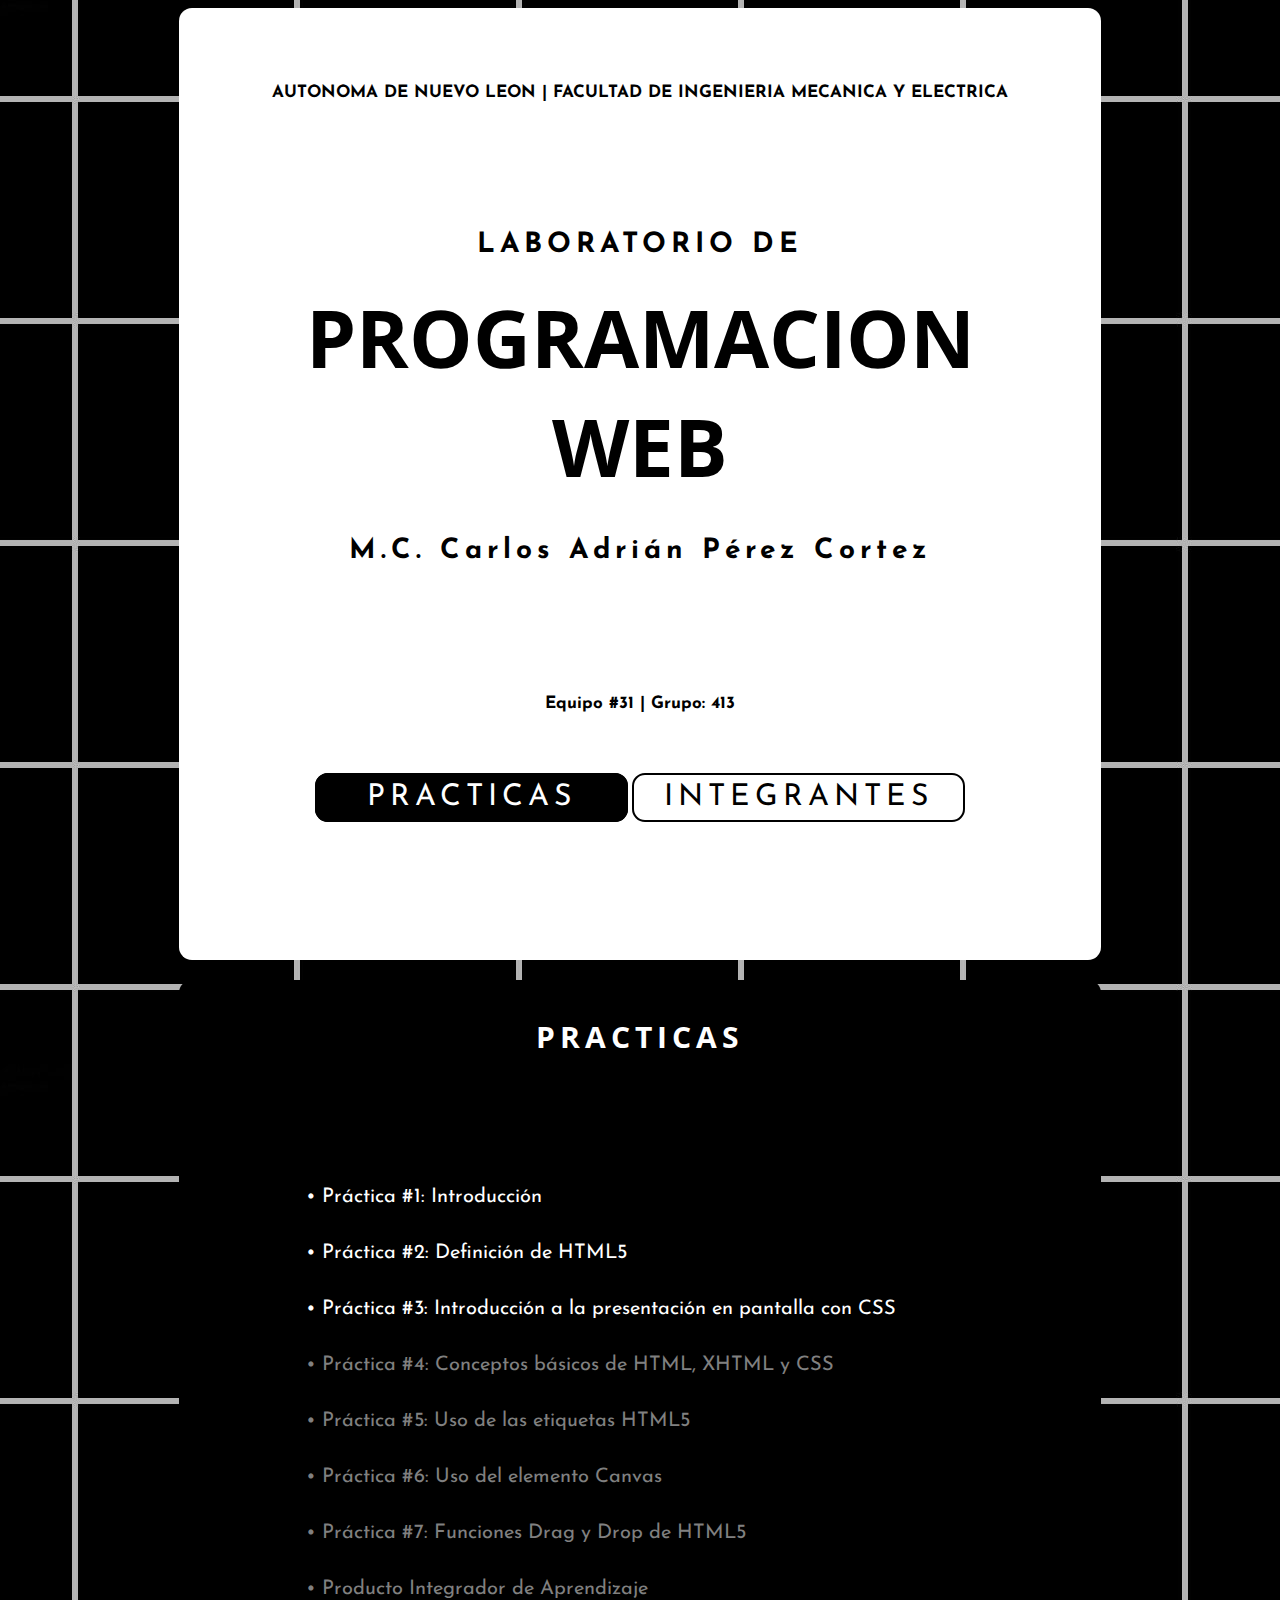
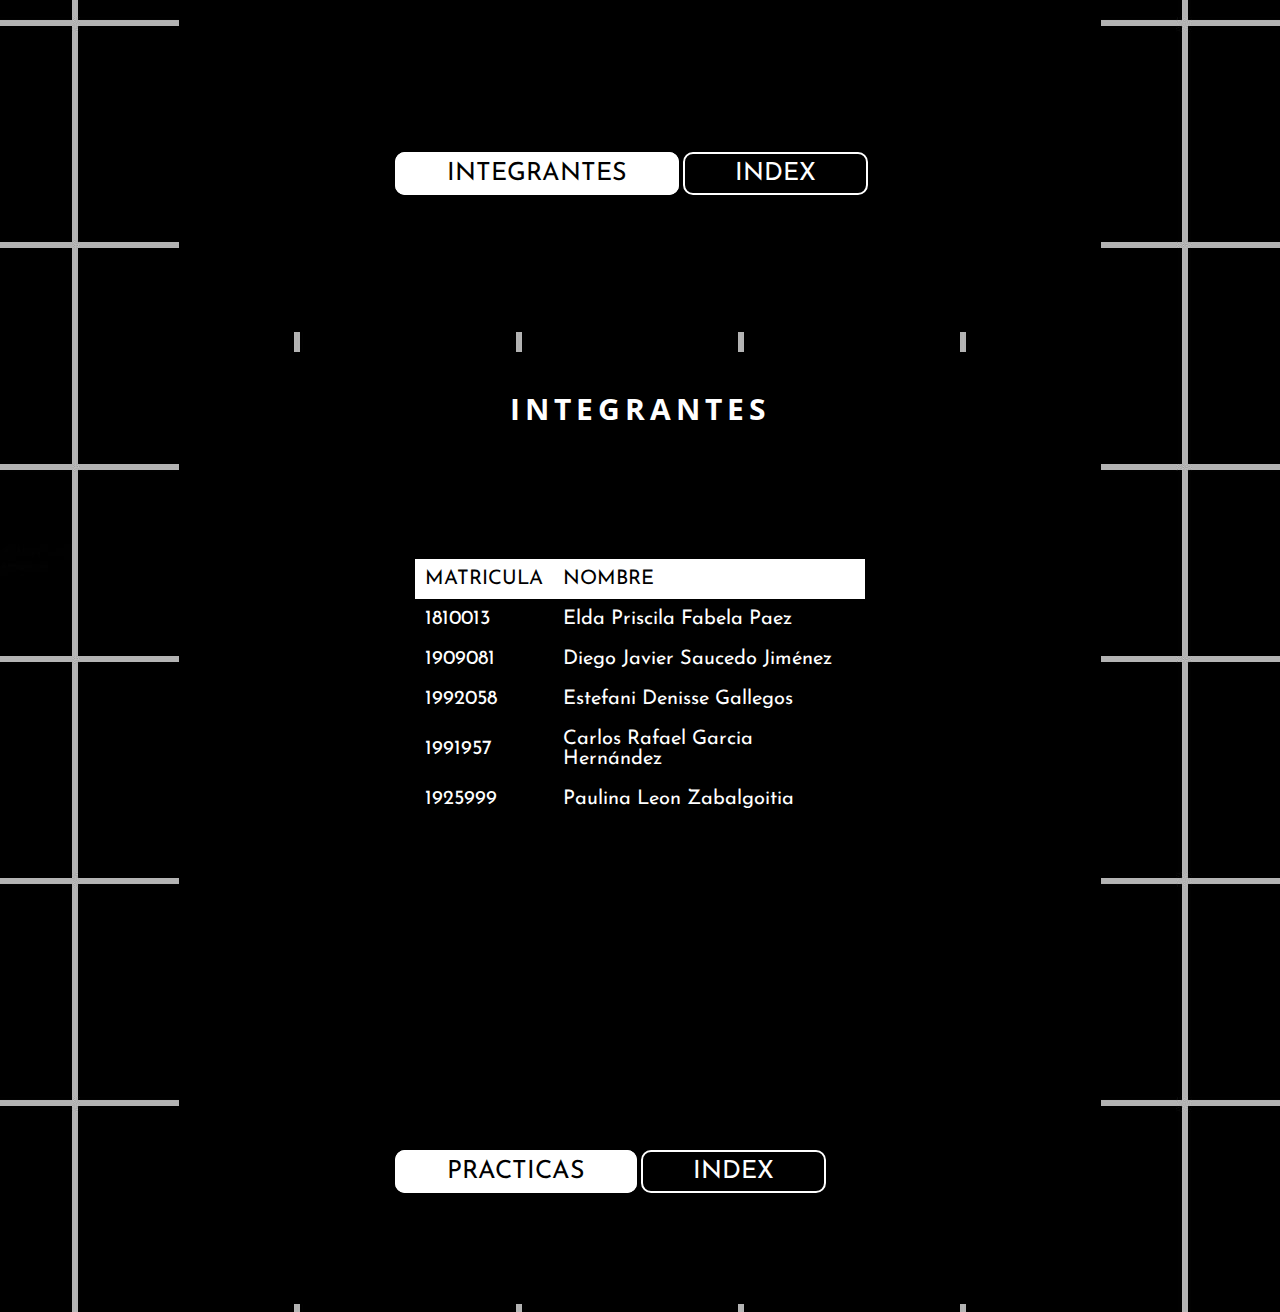
==== index.html @ 084d3ce1 "5oct2" ====
<!DOCTYPE html>
<html lang="en">
<head>
	<meta charset="UTF-8">
	<link rel="stylesheet" href="Diseño.css">
	<link href="https://fonts.googleapis.com/css2?family=Josefin+Sans:wght@300&display=swap" rel="stylesheet"> 
	<!-- font-family: 'Josefin Sans', sans-serif;-->
	<link href="https://fonts.googleapis.com/css2?family=Open+Sans:wght@800&display=swap" rel="stylesheet"> 
	<!-- font-family: 'Open Sans', sans-serif;-->
	<title> INDEX LAB PROWEB </title>
</head> 
<body>
	<div id="portada">
		<h1 id="j18" style="margin-top: 60px;"><a name="port">AUTONOMA DE NUEVO LEON | FACULTAD DE INGENIERIA MECANICA Y ELECTRICA</a></h1>
		<h2 id="j28" style="margin-top: 130px;">LABORATORIO DE</h2>
		<h3 id="opens">PROGRAMACION</br>WEB</h3>
		<h4 id="j28">M.C. Carlos Adrián Pérez Cortez</h4>
		<h5 id="j18" style="margin-top: 130px; margin-bottom: 70px;">Equipo #31 | Grupo: 413</h5>

		<a href="#pra" id="prac">PRACTICAS</a>
		<a href="#inte" id="int">INTEGRANTES</a>
	</div>

	<div id="practicas">
		<h1 id="titulo"><a name="pra">PRACTICAS</a></h1>
		<a href="p1.html" id="enlacesl">• Práctica #1: Introducción</a></br></br></br>
		<a href="p2.html" id="enlacesl">• Práctica #2: Definición de HTML5</a></br></br></br>
		<a href="p3.html" id="enlacesl">• Práctica #3: Introducción a la presentación en pantalla con CSS</a></br></br></br>
		<a href="#" id="enlacesnl">• Práctica #4: Conceptos básicos de HTML, XHTML y CSS</a></br></br></br>
		<a href="#" id="enlacesnl">• Práctica #5: Uso de las etiquetas HTML5</a></br></br></br>
		<a href="#" id="enlacesnl">• Práctica #6: Uso del elemento Canvas</a></br></br></br>
		<a href="#" id="enlacesnl">• Práctica #7: Funciones Drag y Drop de HTML5</a></br></br></br>
		<a href="#" id="enlacesnl">• Producto Integrador de Aprendizaje</a></br></br></br></br></br></br></br></br></br></br>

		<a href="#inte" id="bint">INTEGRANTES</a>
		<a href="#port" id="bindex">INDEX</a>
	</div>

	<div id="integrantes">
		<h1 id="titulo"><a name="inte">INTEGRANTES</h1>

		<div id="tcont">
			<table>
				<thead>
					<tr>
						<td>MATRICULA</td>
						<td>NOMBRE</td>
					</tr>
				</thead>
				<tr>
					<td>1810013</td>
					<td>Elda Priscila Fabela Paez</td>
				</tr>
				<tr>
					<td>1909081</td>
					<td>Diego Javier Saucedo Jiménez</td>
				</tr>
				<tr>
					<td>1992058</td>
					<td>Estefani Denisse Gallegos</td>
				</tr>
				<tr>
					<td>1991957</td>
					<td>Carlos Rafael Garcia Hernández</td>
				</tr>
				<tr>
					<td>1925999</td>
					<td>Paulina Leon Zabalgoitia</td>
				</tr>
			</table>
		</div>

		<a href="#pra" id="bint">PRACTICAS</a>
		<a href="#port" id="bindex">INDEX</a>
	</div>

</body>
</html>
---- Diseño.css ----
body{
    background-image: url(Imagenes/687265.jpg); 
}

/*PRIMER DIV: PORTADA//////////////////////////////////////////////////////////////////*/
#portada{
    text-align: center;
    margin: auto;
    padding: 1.00em;
    width: 890px;
    height: 920px;
    background-color: white;
    color: black;
    border-radius: 13px;
}

#j18{
    text-align: center;
    font-family: 'Josefin Sans', sans-serif;
    font-size: 17px;
}

#opens{
    text-align: center;
    font-family: 'Open Sans', sans-serif;
    font-size: 80px;
    margin-top: 1px;
    margin-bottom: 1px;
}

#j28{
    text-align: center;
    font-family: 'Josefin Sans', sans-serif;
    font-size: 28px;
    letter-spacing: 5px;
}

#prac{
    text-decoration: none;
    background-color: black;
    color: white;
    border: 2px solid;
    border-color: black;
    font-family: 'Josefin Sans', sans-serif;
    font-size: 30px;
    letter-spacing: 5px;
    border-radius: 13px;
    padding: 7px 50px;
    transition: color 0.2s, background 0.2s;
}

#prac:hover{
    color: black;
    background-color: transparent;
}

#int{
    text-decoration: none;
    background-color: transparent;
    color: black;
    border: 2px solid;
    border-color: black;
    font-family: 'Josefin Sans', sans-serif;
    font-size: 30px;
    letter-spacing: 5px;
    border-radius: 13px;
    padding: 7px 30px;
    transition: color 0.2s, background 0.2s;
}

#int:hover{
    color: white;
    background-color: black;
}

/*SEGUNDO DIV: PRACTICAS/////////////////////////////////////////////////////////////////*/
#practicas{
    margin: auto;
    padding: 1.00em;
    width: 890px;
    height: 920px;
    background-color: black;
    color: white;
    border-radius: 13px;
    margin-top: 20px;
}

#titulo{
    text-align: center;
    font-family: 'Open Sans', sans-serif;
    font-size: 30px;
    letter-spacing: 5px;
    margin-bottom: 130px;
}

/*enlaces listos*/
#enlacesl{
    text-decoration: none;
    color: white;  
    font-family: 'Josefin Sans', sans-serif;
    font-size: 20px; 
    margin-left: 100px;
    border: 1px solid;
    border-color: black;
    padding-top: 7px;
    padding-bottom: 7px;
    padding-left: 10px;
    padding-right: 10px;
    
}

/*efecto de enlaces listos*/
#enlacesl:hover{
    border-color: white;
}

/*enlaces no listos*/
#enlacesnl{
    text-decoration: none;
    color: gray;  
    font-family: 'Josefin Sans', sans-serif;
    font-size: 20px; 
    margin-left: 100px;
    border: 1px solid;
    border-color: black;
    padding-top: 7px;
    padding-bottom: 7px;
    padding-left: 10px;
    padding-right: 10px;
}

#bint{
    text-decoration: none;
    background-color: white;
    color: black;
    border: 2px solid;
    border-color: white;
    font-family: 'Josefin Sans', sans-serif;
    font-size: 25px;
    border-radius: 10px;
    padding: 7px 50px;
    transition: color 0.2s, background 0.2s;
    margin-left: 200px;
}

#bint:hover{
    background-color: black;
    color: white;
}

#bindex{
    text-decoration: none;
    background-color: black;
    color: white;
    border: 2px solid;
    border-color: white;
    font-family: 'Josefin Sans', sans-serif;
    font-size: 25px;
    border-radius: 10px;
    padding: 7px 50px;
    transition: color 0.2s, background 0.2s;
}

#bindex:hover{
    background-color: white;
    color: black;
}

/*SEGUNDO DIV: INTEGRANTES/////////////////////////////////////////////////////////////////*/

#integrantes{
    margin: auto;
    padding: 1.00em;
    width: 890px;
    height: 920px;
    background-color: black;
    color: white;
    border-radius: 13px;
    margin-top: 20px;
}

#tcont{
    margin: auto;
    background-color: black;
    width: 450px;
    height: 300px;
    margin-bottom: 300px;
}

table{
    width: 100%;
    color: white;
    border-collapse: collapse;
    font-family: 'Josefin Sans', sans-serif;
    font-size: 20px;
}

th, td{
    padding: 10px;
    
}

thead{
    background-color: white;
    color: black;
}
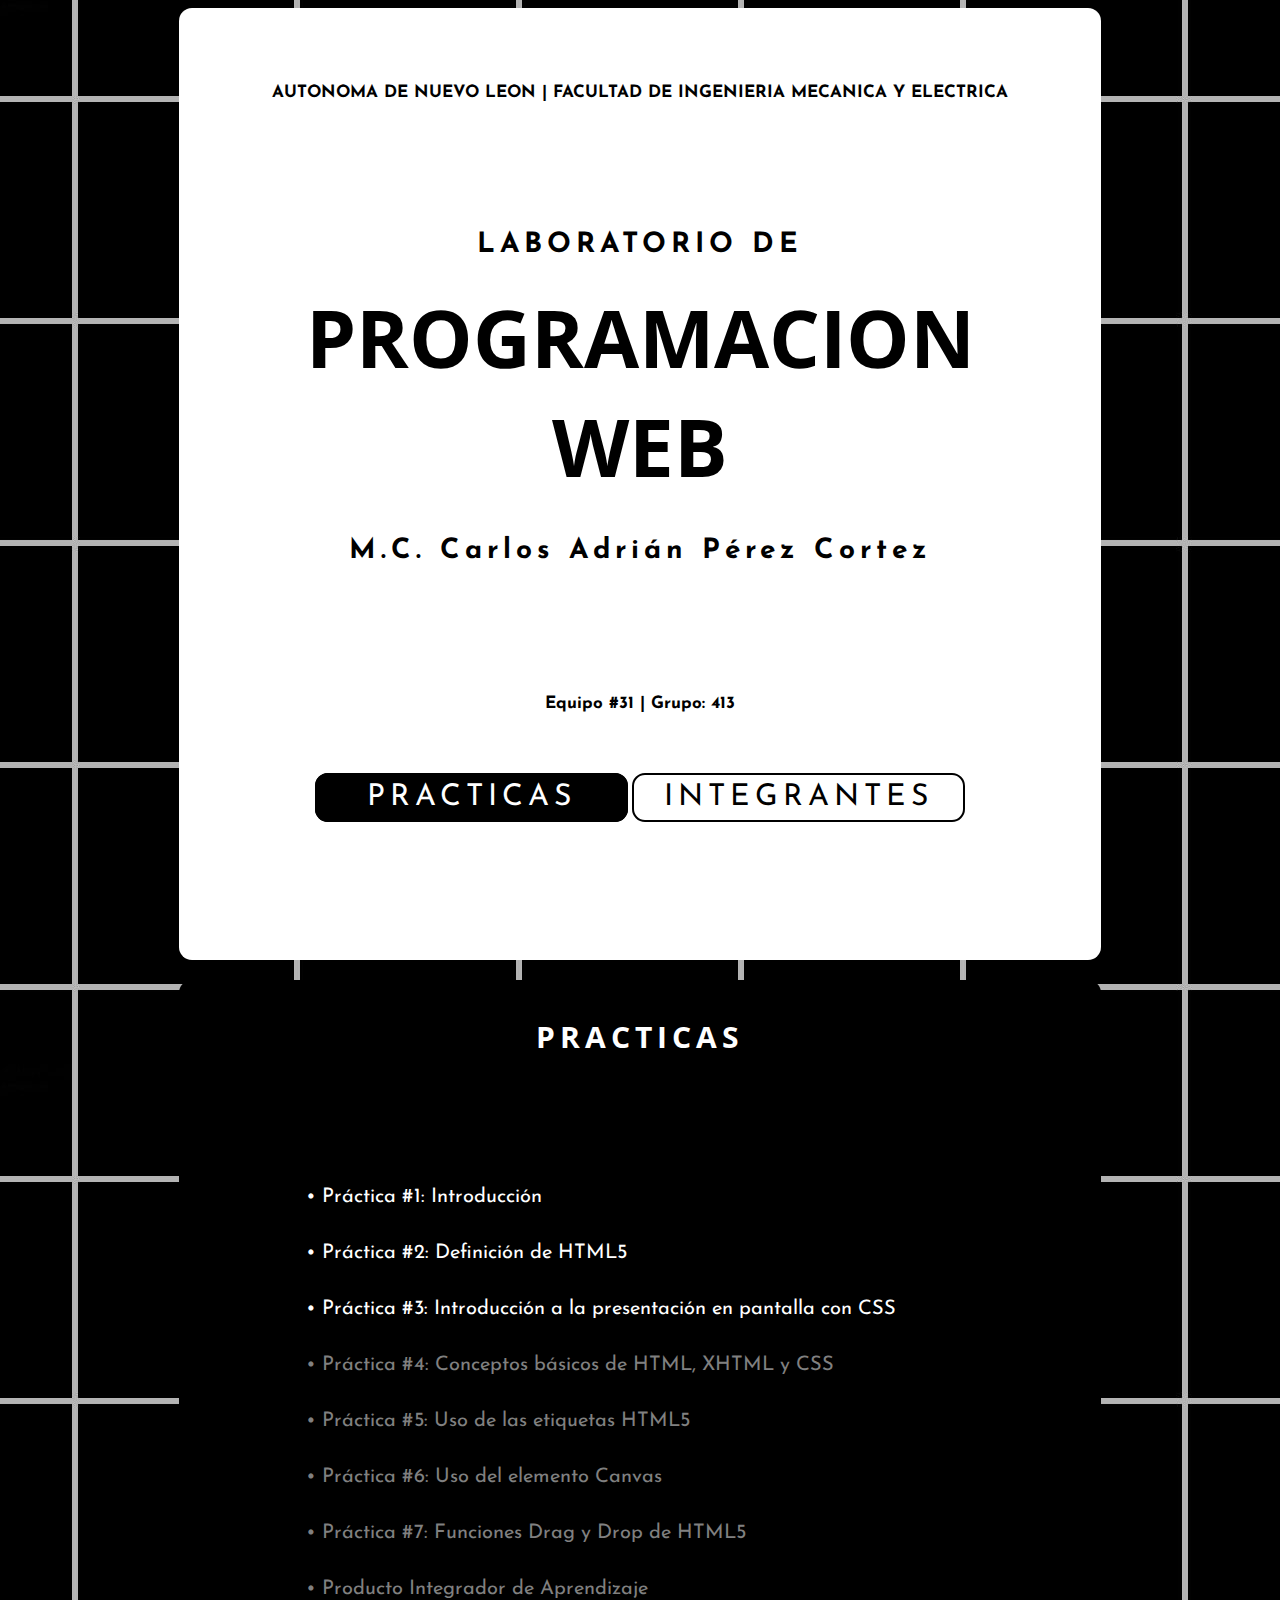
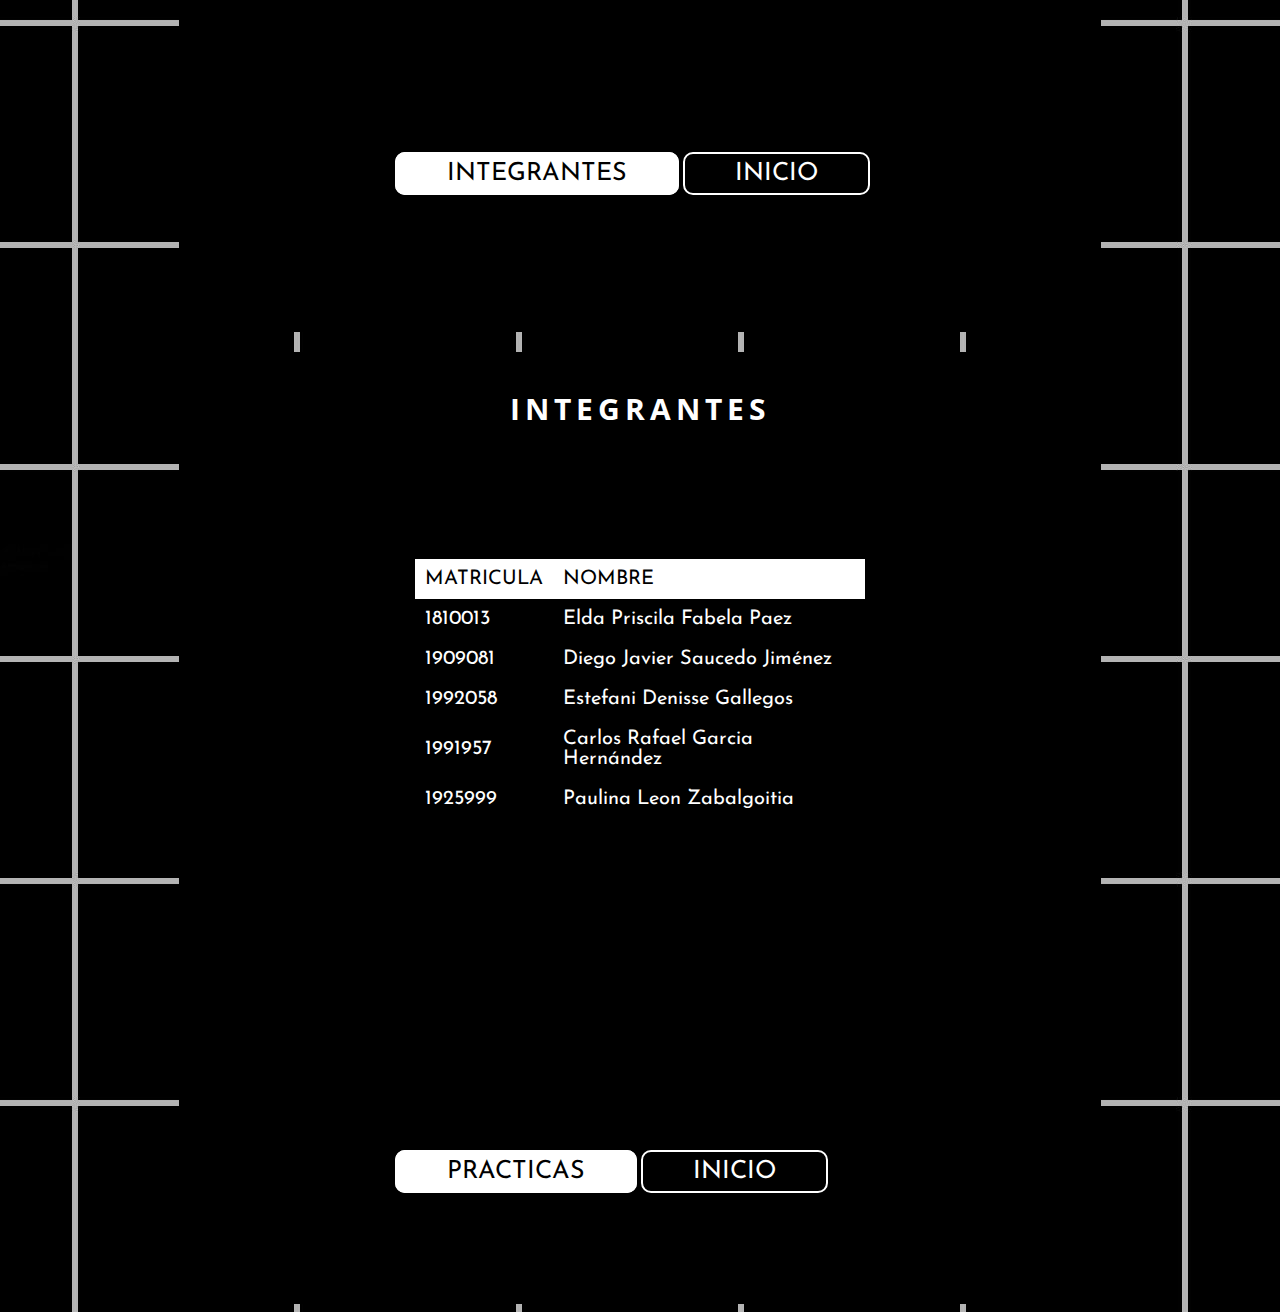
==== commit 2dc5796e: "Update index.html" ====
--- a/index.html
+++ b/index.html
@@ -33,7 +33,7 @@
 		<a href="#" id="enlacesnl">• Producto Integrador de Aprendizaje</a></br></br></br></br></br></br></br></br></br></br>
 
 		<a href="#inte" id="bint">INTEGRANTES</a>
-		<a href="#port" id="bindex">INDEX</a>
+		<a href="#port" id="bindex">INICIO</a>
 	</div>
 
 	<div id="integrantes">
@@ -71,7 +71,7 @@
 		</div>
 
 		<a href="#pra" id="bint">PRACTICAS</a>
-		<a href="#port" id="bindex">INDEX</a>
+		<a href="#port" id="bindex">INICIO</a>
 	</div>
 
 </body>
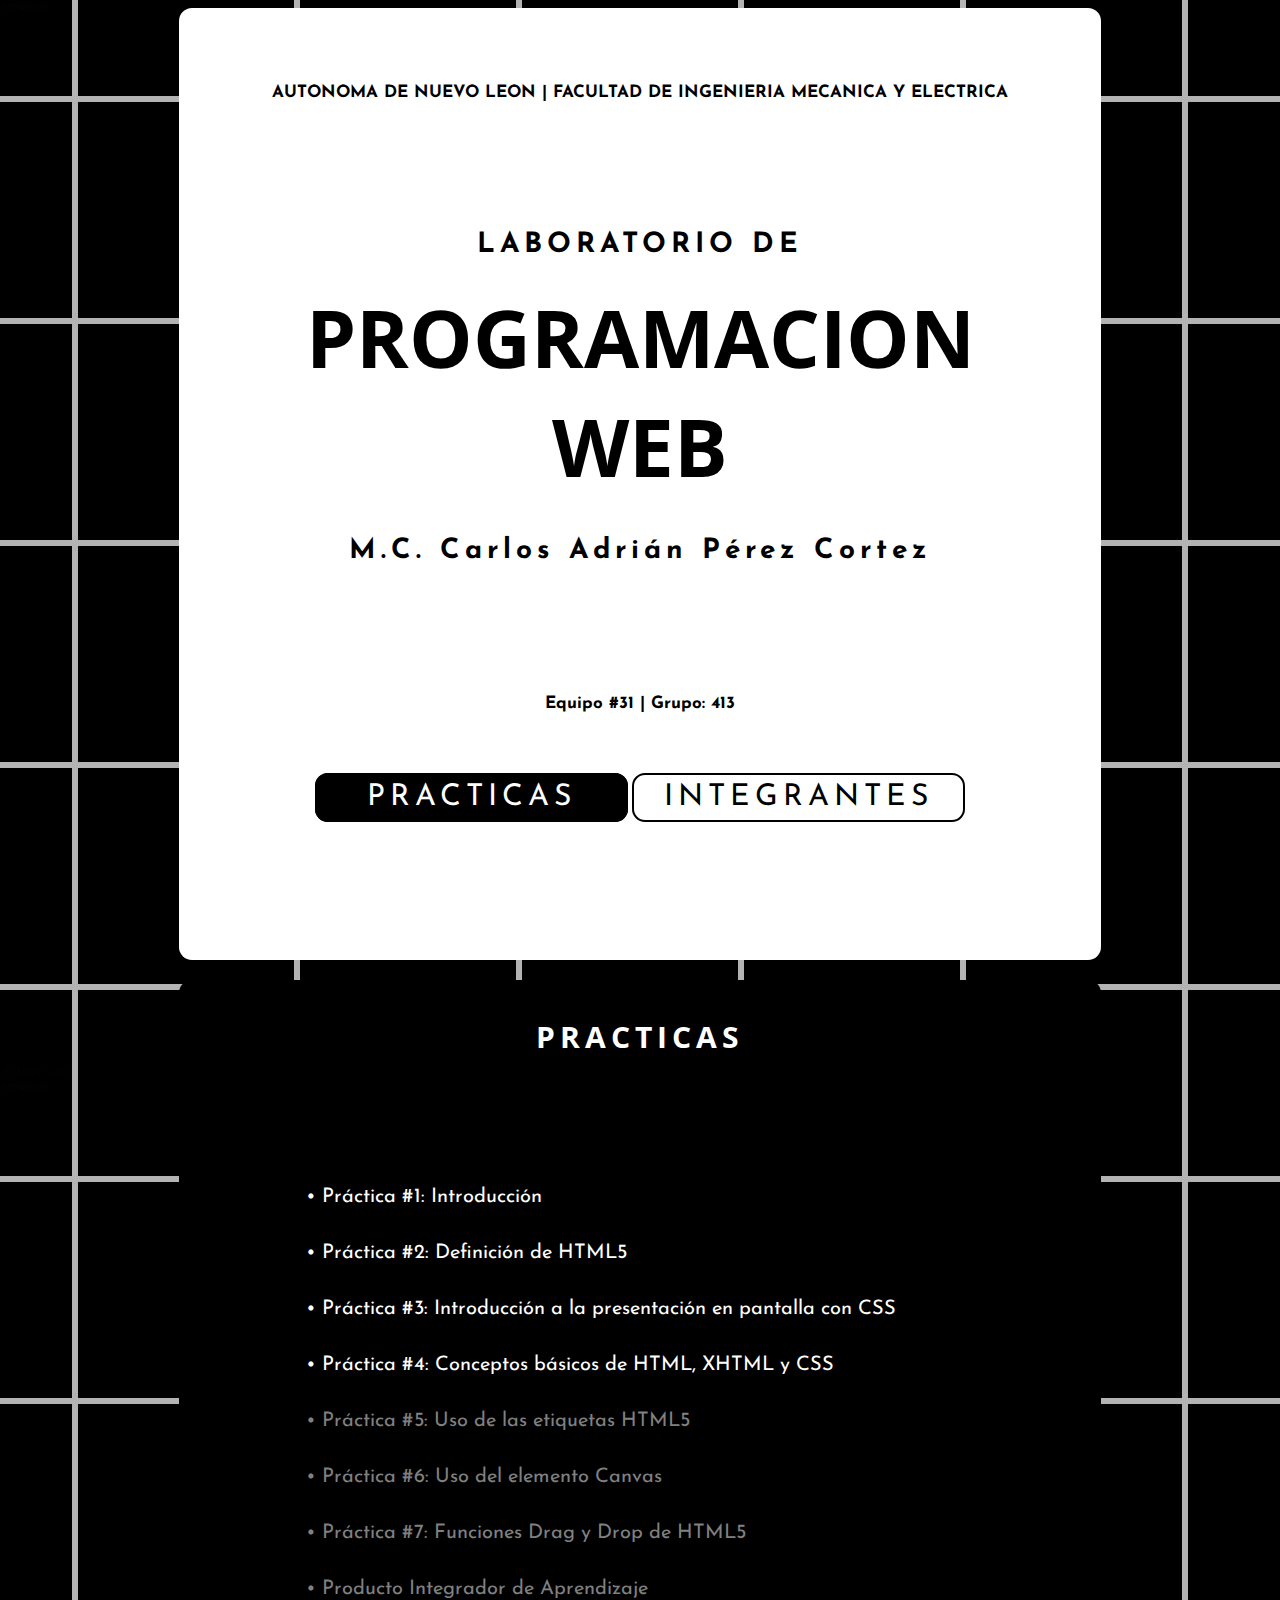
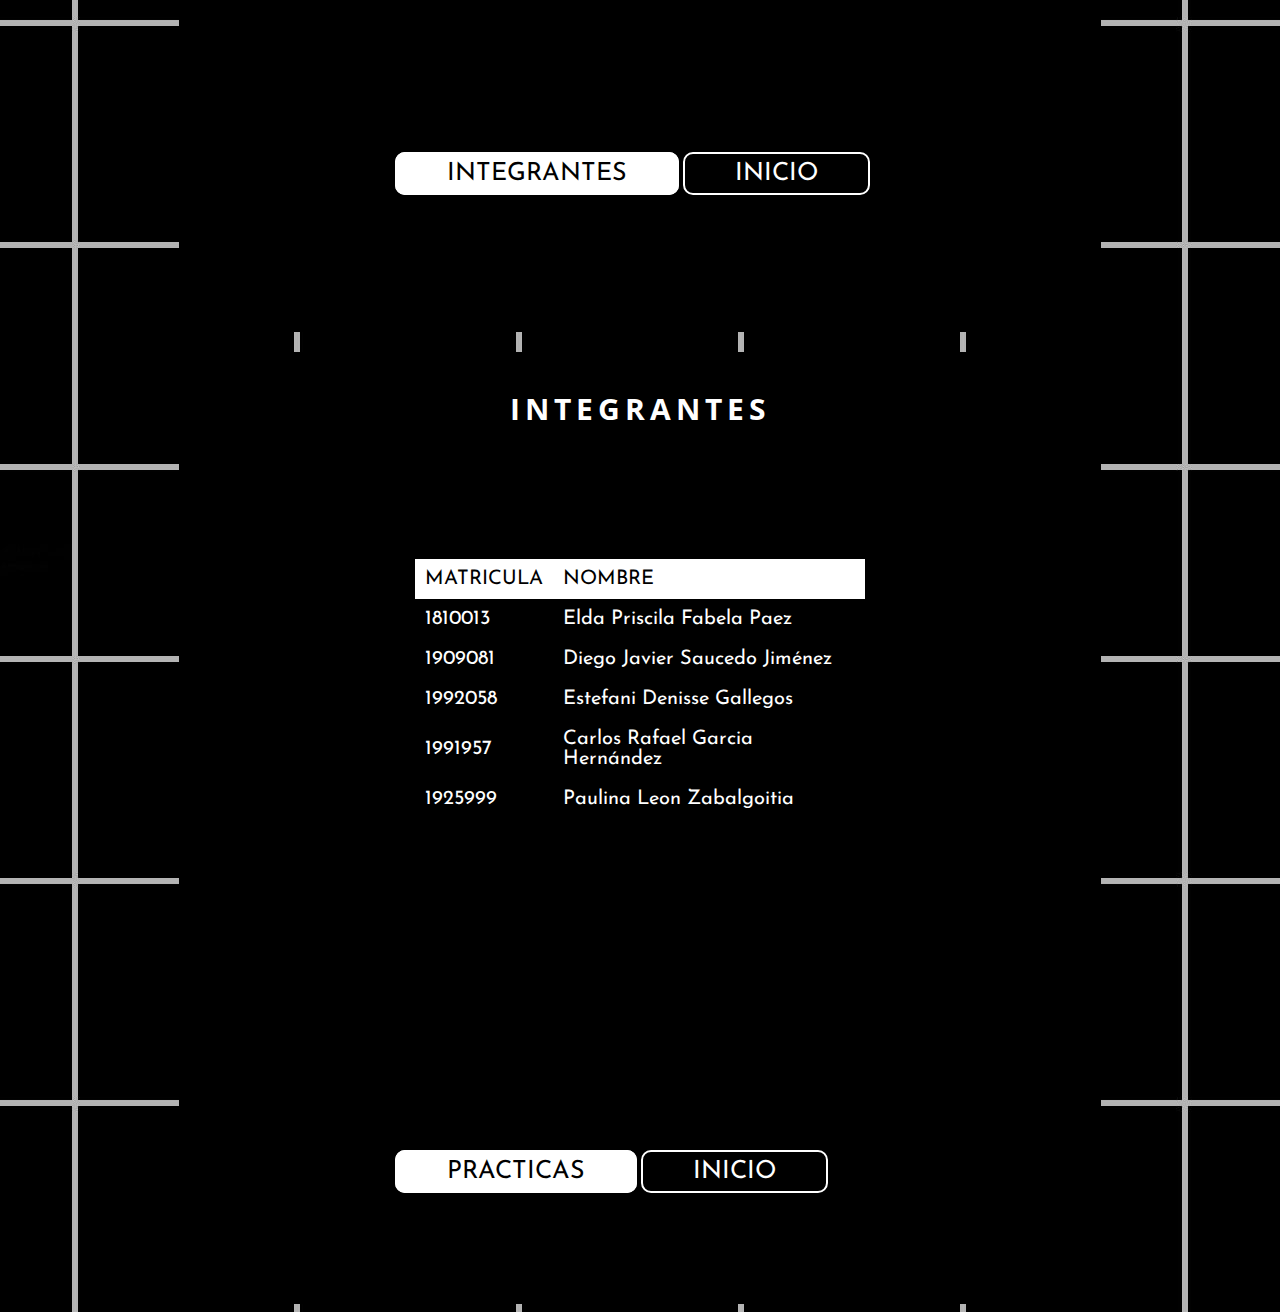
==== commit ce6d27eb: "p4" ====
--- a/index.html
+++ b/index.html
@@ -26,7 +26,7 @@
 		<a href="p1.html" id="enlacesl">• Práctica #1: Introducción</a></br></br></br>
 		<a href="p2.html" id="enlacesl">• Práctica #2: Definición de HTML5</a></br></br></br>
 		<a href="p3.html" id="enlacesl">• Práctica #3: Introducción a la presentación en pantalla con CSS</a></br></br></br>
-		<a href="#" id="enlacesnl">• Práctica #4: Conceptos básicos de HTML, XHTML y CSS</a></br></br></br>
+		<a href="p4.html" id="enlacesl">• Práctica #4: Conceptos básicos de HTML, XHTML y CSS</a></br></br></br>
 		<a href="#" id="enlacesnl">• Práctica #5: Uso de las etiquetas HTML5</a></br></br></br>
 		<a href="#" id="enlacesnl">• Práctica #6: Uso del elemento Canvas</a></br></br></br>
 		<a href="#" id="enlacesnl">• Práctica #7: Funciones Drag y Drop de HTML5</a></br></br></br>
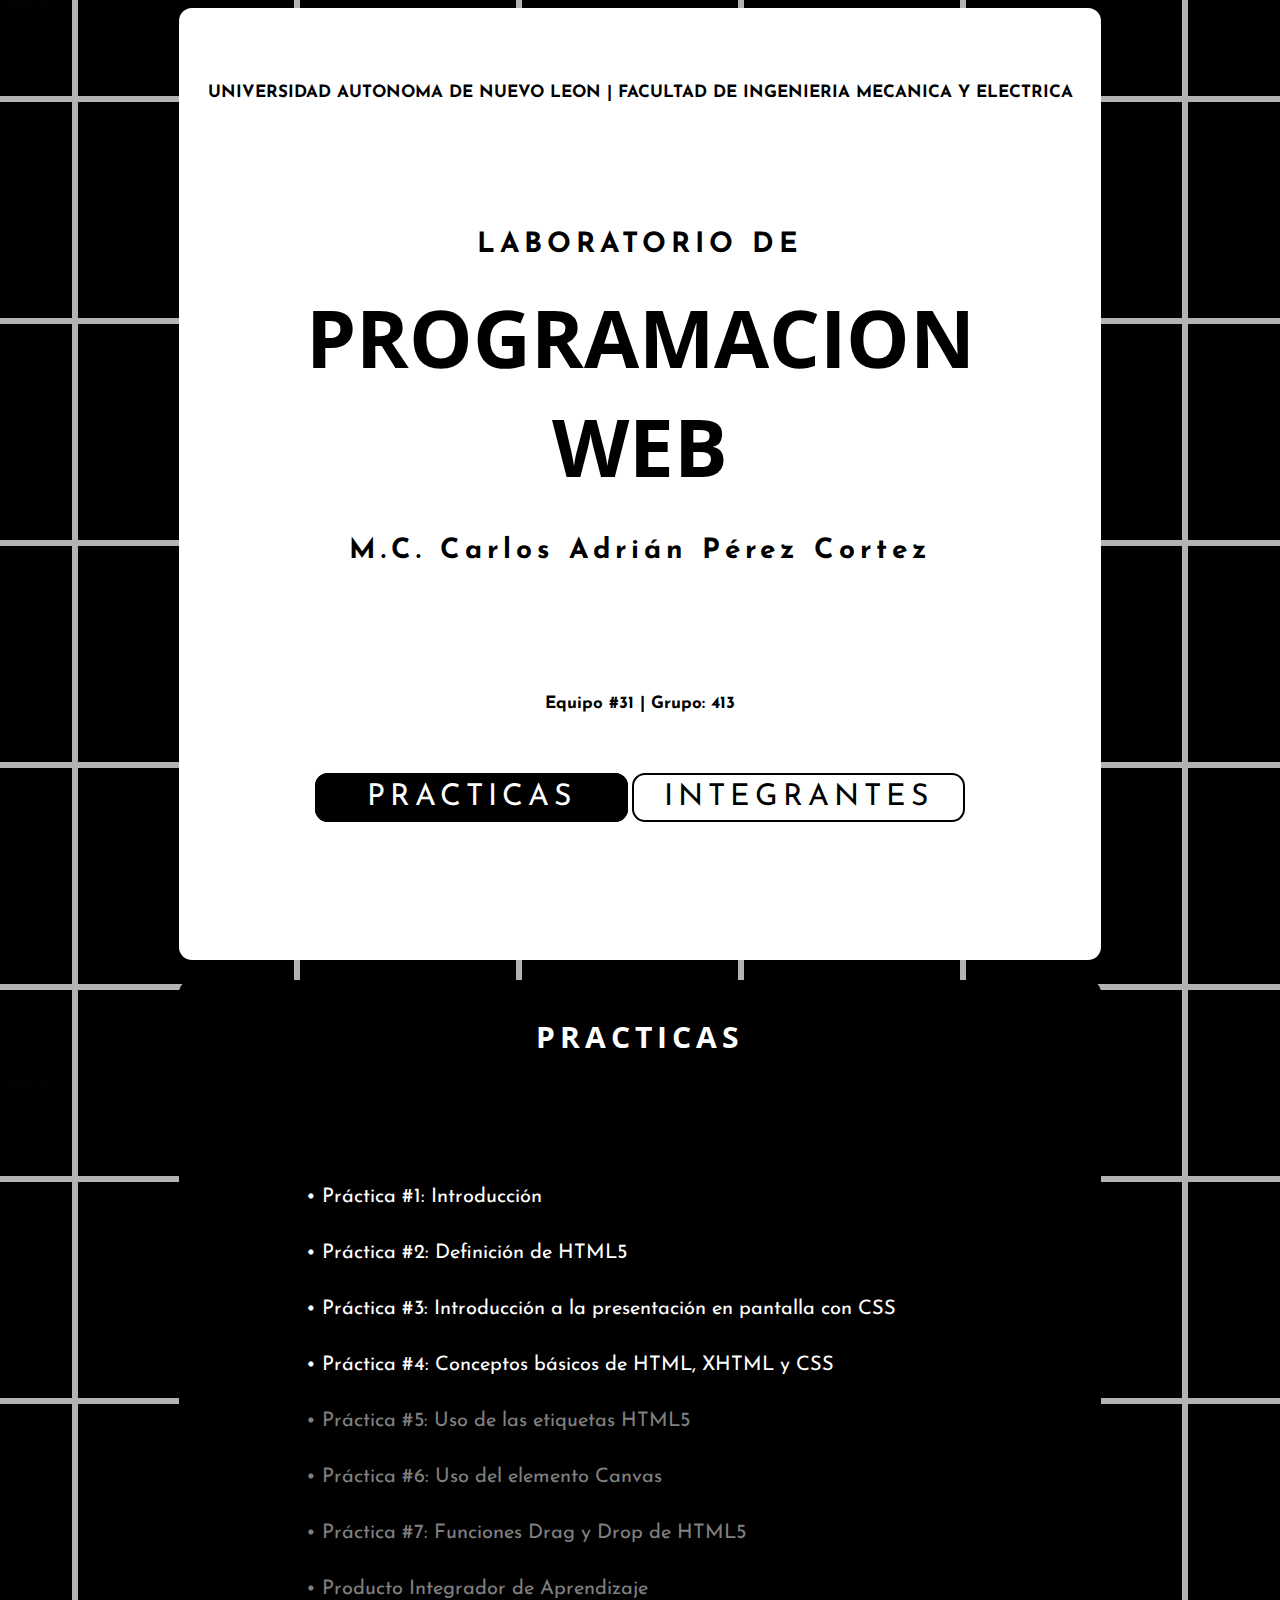
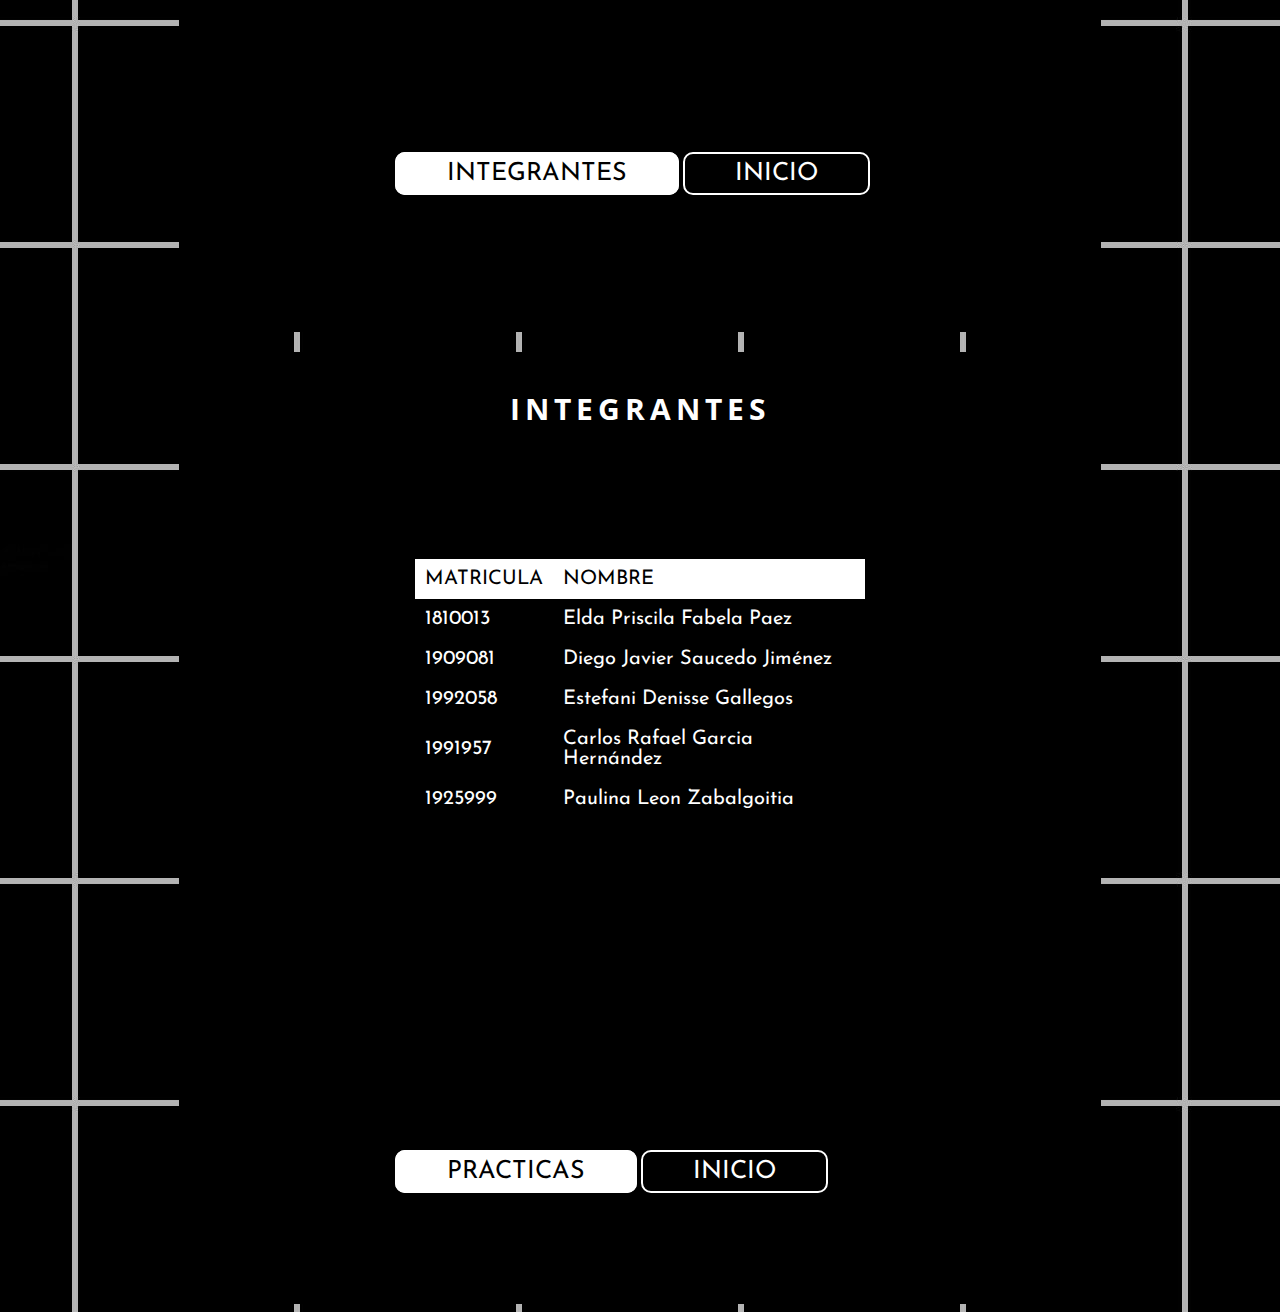
==== commit 5615a097: "Update index.html" ====
--- a/index.html
+++ b/index.html
@@ -11,7 +11,7 @@
 </head> 
 <body>
 	<div id="portada">
-		<h1 id="j18" style="margin-top: 60px;"><a name="port">AUTONOMA DE NUEVO LEON | FACULTAD DE INGENIERIA MECANICA Y ELECTRICA</a></h1>
+		<h1 id="j18" style="margin-top: 60px;"><a name="port">UNIVERSIDAD AUTONOMA DE NUEVO LEON | FACULTAD DE INGENIERIA MECANICA Y ELECTRICA</a></h1>
 		<h2 id="j28" style="margin-top: 130px;">LABORATORIO DE</h2>
 		<h3 id="opens">PROGRAMACION</br>WEB</h3>
 		<h4 id="j28">M.C. Carlos Adrián Pérez Cortez</h4>
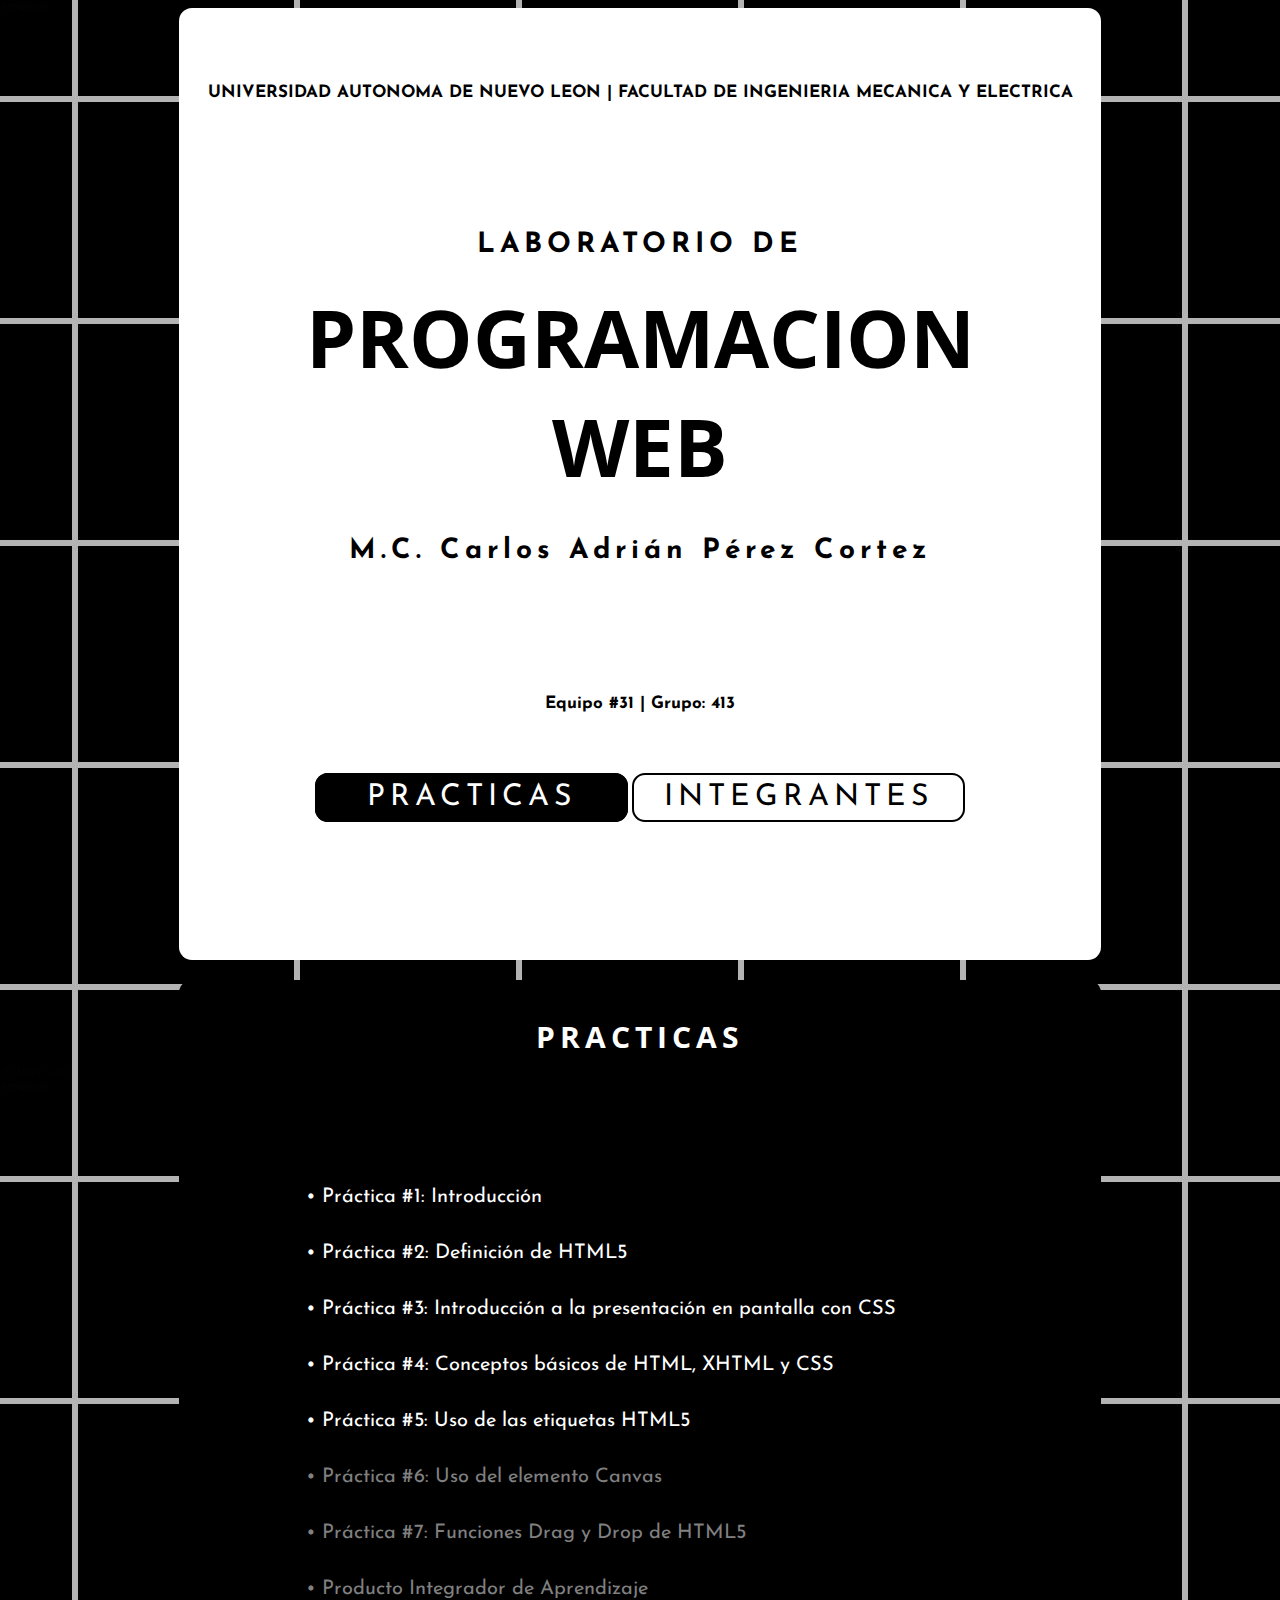
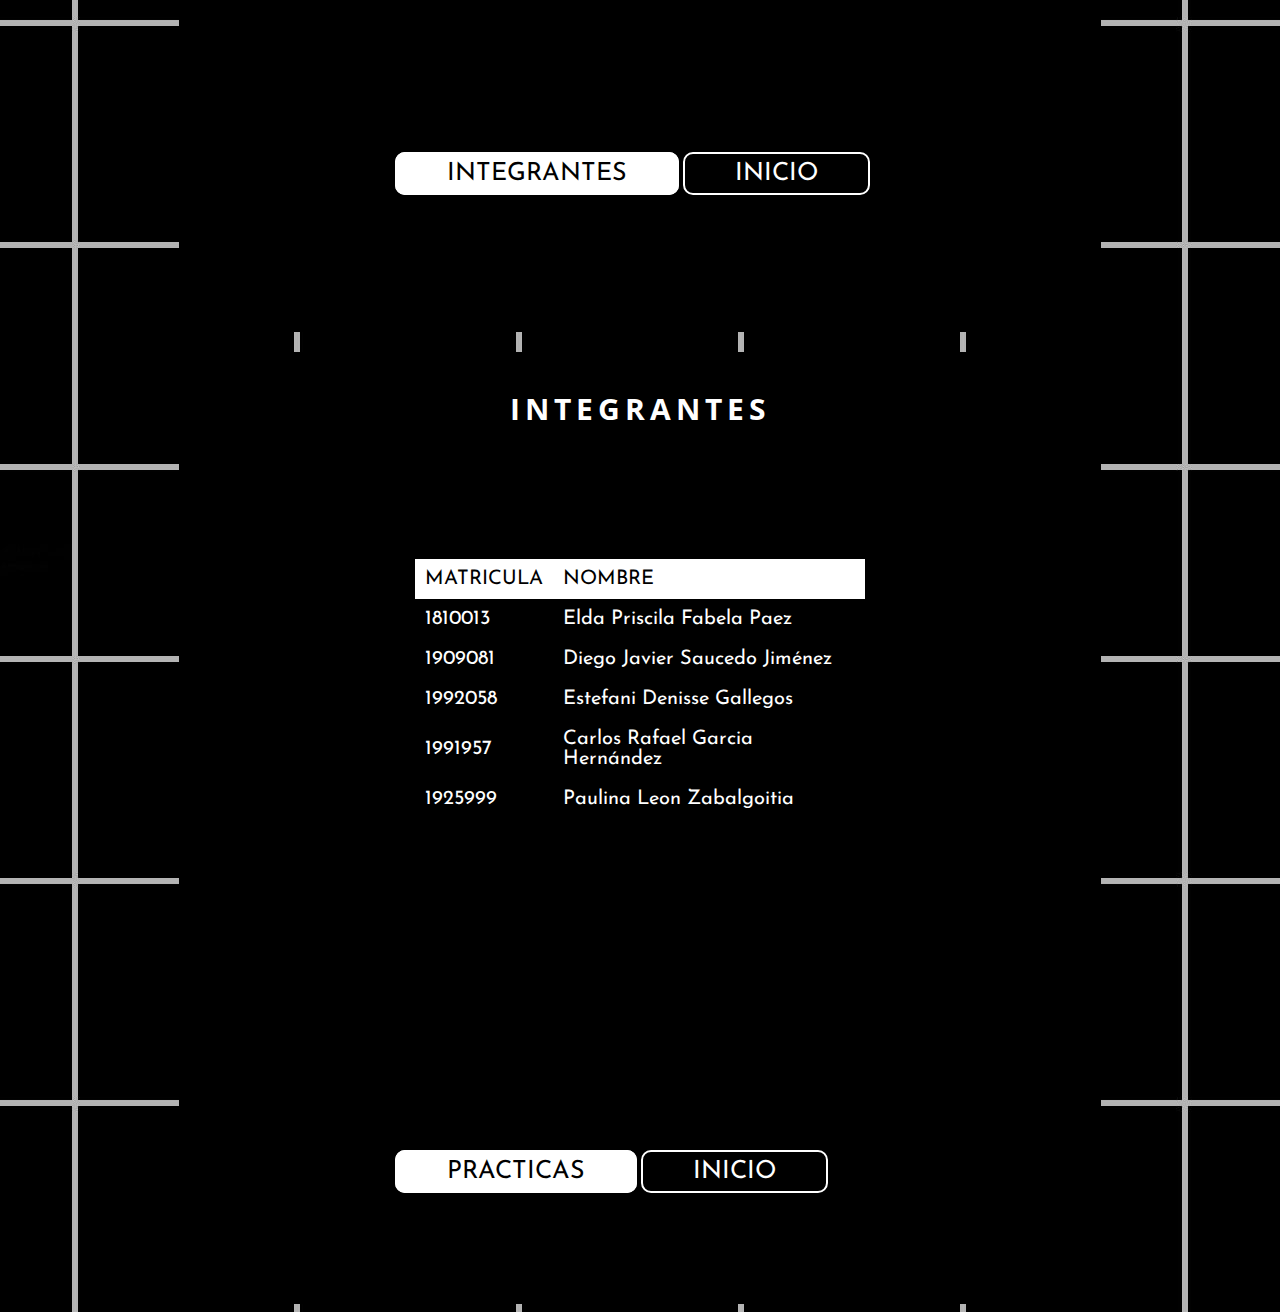
==== commit 07560fab: "p5" ====
--- a/index.html
+++ b/index.html
@@ -27,7 +27,7 @@
 		<a href="p2.html" id="enlacesl">• Práctica #2: Definición de HTML5</a></br></br></br>
 		<a href="p3.html" id="enlacesl">• Práctica #3: Introducción a la presentación en pantalla con CSS</a></br></br></br>
 		<a href="p4.html" id="enlacesl">• Práctica #4: Conceptos básicos de HTML, XHTML y CSS</a></br></br></br>
-		<a href="#" id="enlacesnl">• Práctica #5: Uso de las etiquetas HTML5</a></br></br></br>
+		<a href="p5/practica 5.html" id="enlacesl">• Práctica #5: Uso de las etiquetas HTML5</a></br></br></br>
 		<a href="#" id="enlacesnl">• Práctica #6: Uso del elemento Canvas</a></br></br></br>
 		<a href="#" id="enlacesnl">• Práctica #7: Funciones Drag y Drop de HTML5</a></br></br></br>
 		<a href="#" id="enlacesnl">• Producto Integrador de Aprendizaje</a></br></br></br></br></br></br></br></br></br></br>
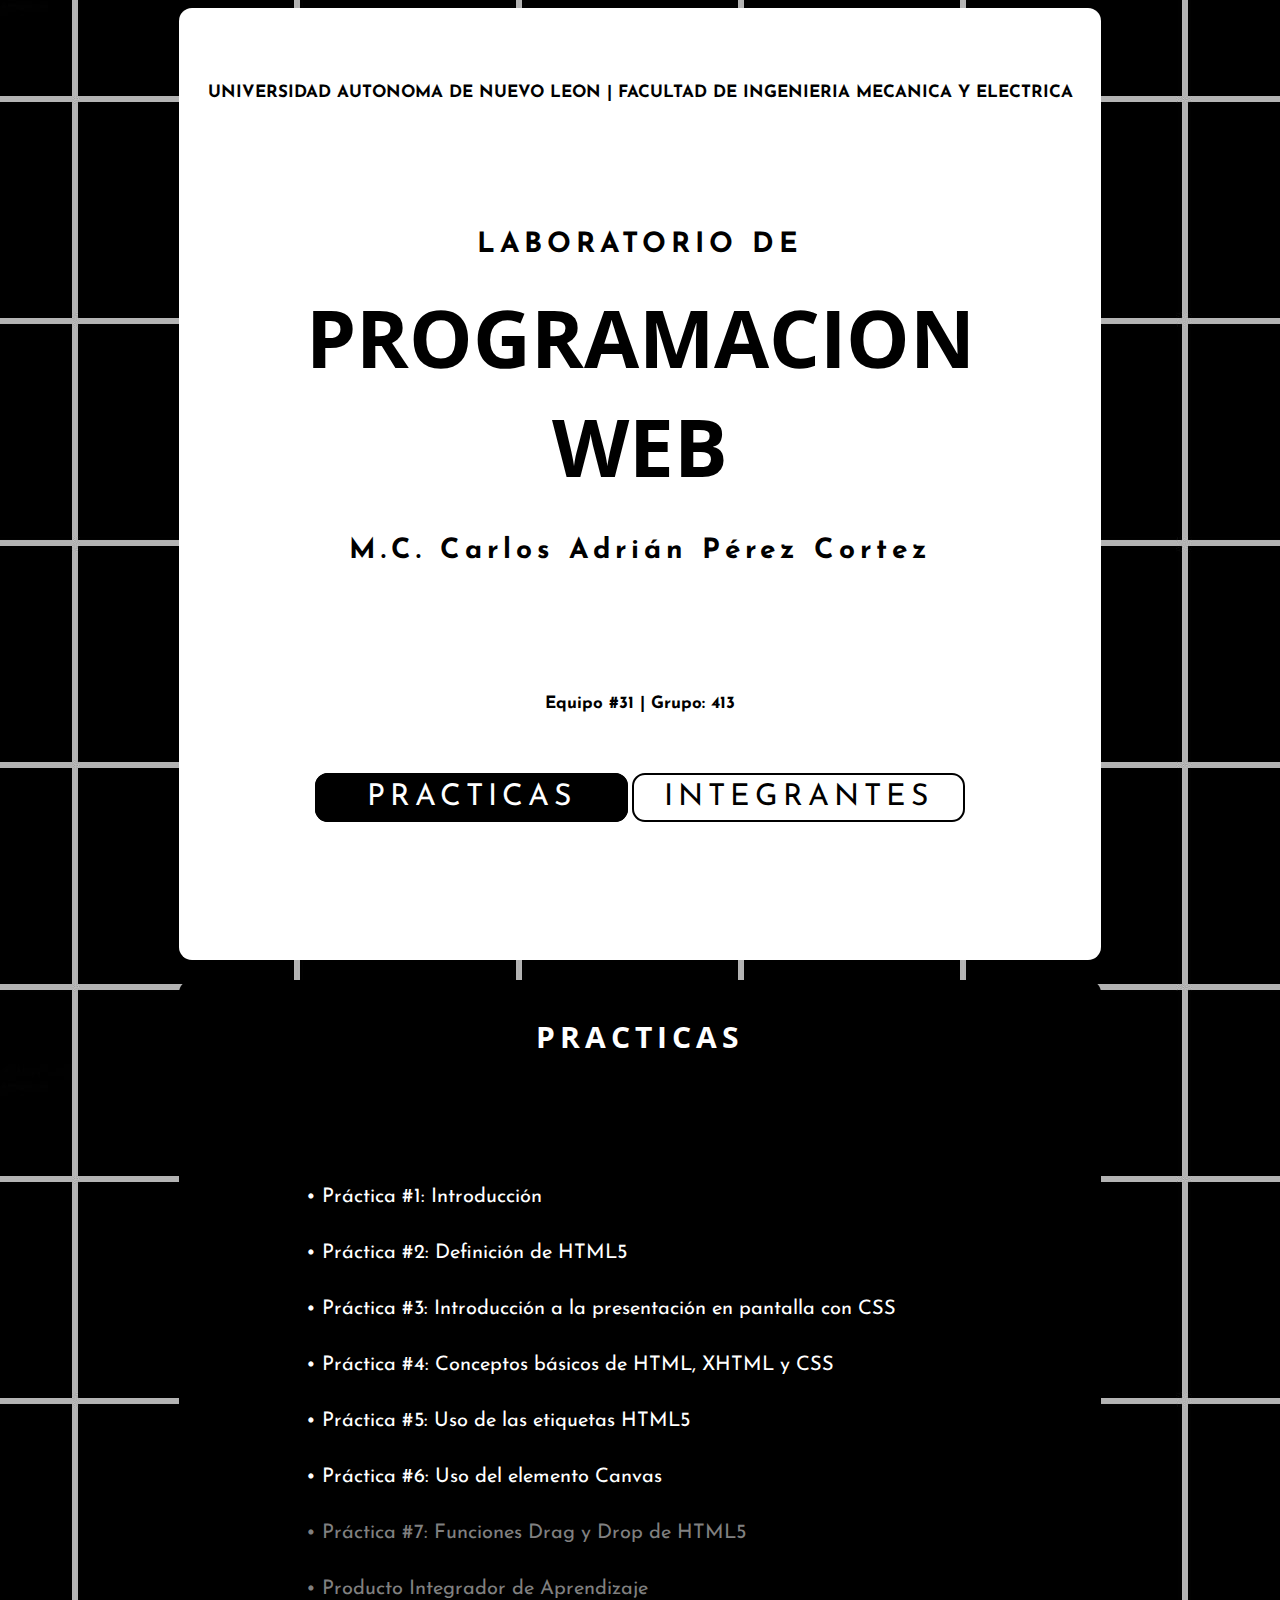
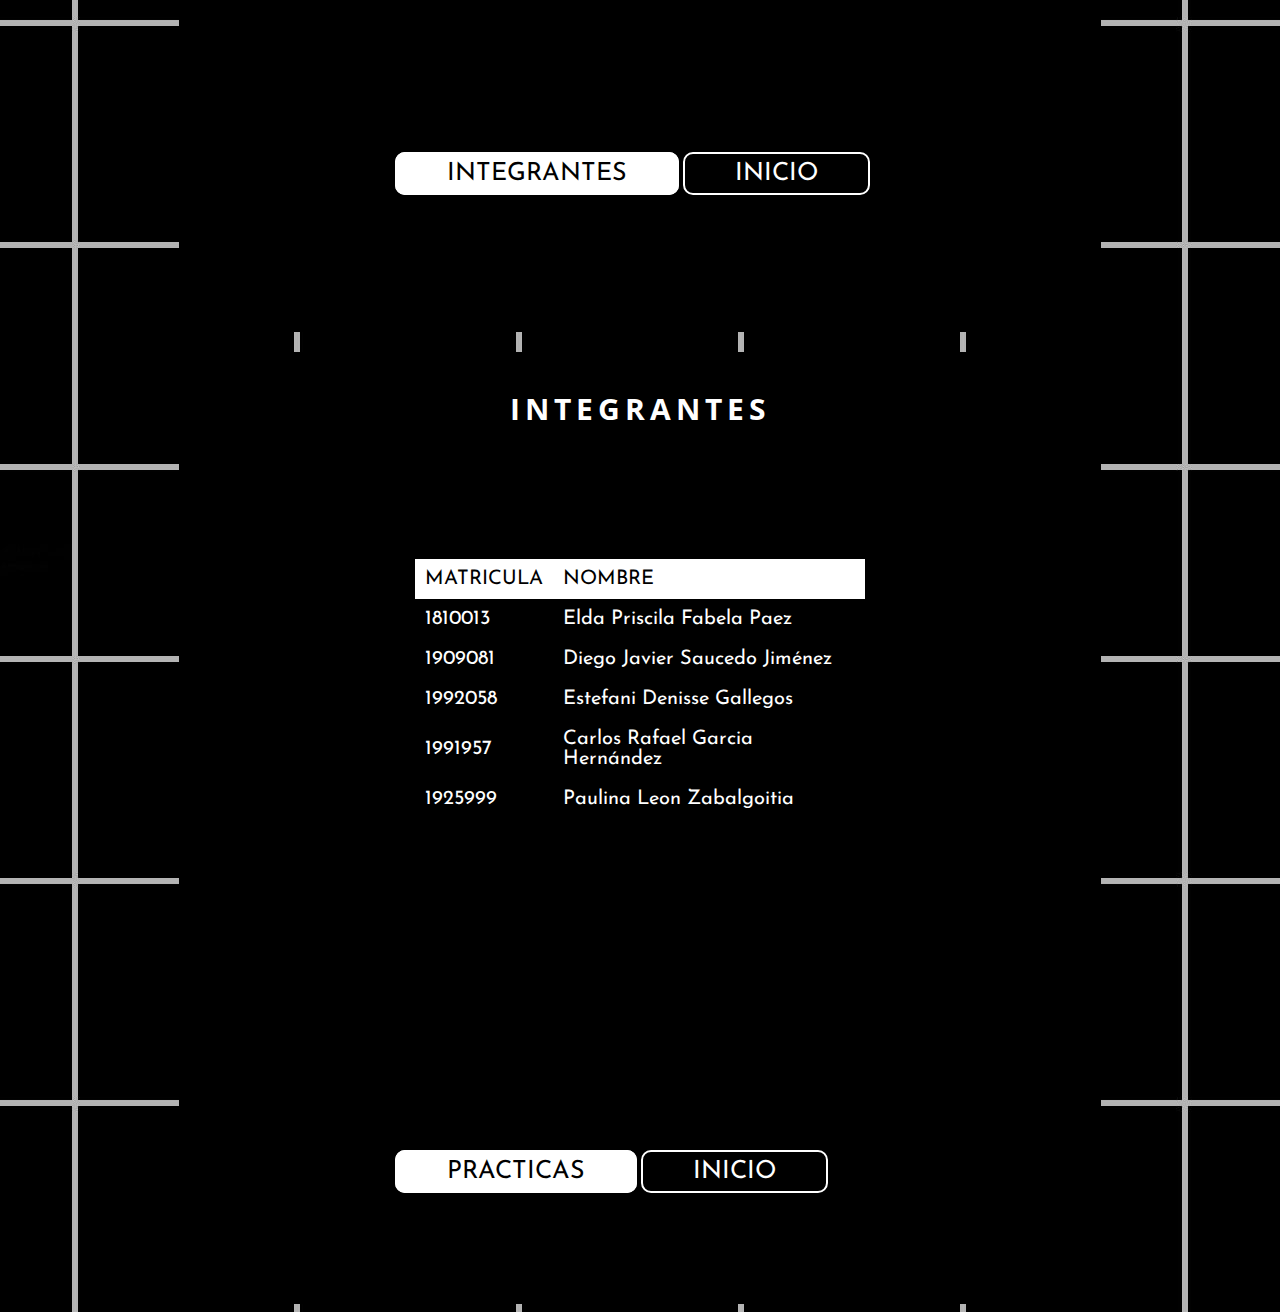
==== commit 458f01f0: "p6" ====
--- a/index.html
+++ b/index.html
@@ -28,7 +28,7 @@
 		<a href="p3.html" id="enlacesl">• Práctica #3: Introducción a la presentación en pantalla con CSS</a></br></br></br>
 		<a href="p4.html" id="enlacesl">• Práctica #4: Conceptos básicos de HTML, XHTML y CSS</a></br></br></br>
 		<a href="p5/practica 5.html" id="enlacesl">• Práctica #5: Uso de las etiquetas HTML5</a></br></br></br>
-		<a href="#" id="enlacesnl">• Práctica #6: Uso del elemento Canvas</a></br></br></br>
+		<a href="p6.html" id="enlacesl">• Práctica #6: Uso del elemento Canvas</a></br></br></br>
 		<a href="#" id="enlacesnl">• Práctica #7: Funciones Drag y Drop de HTML5</a></br></br></br>
 		<a href="#" id="enlacesnl">• Producto Integrador de Aprendizaje</a></br></br></br></br></br></br></br></br></br></br>
 
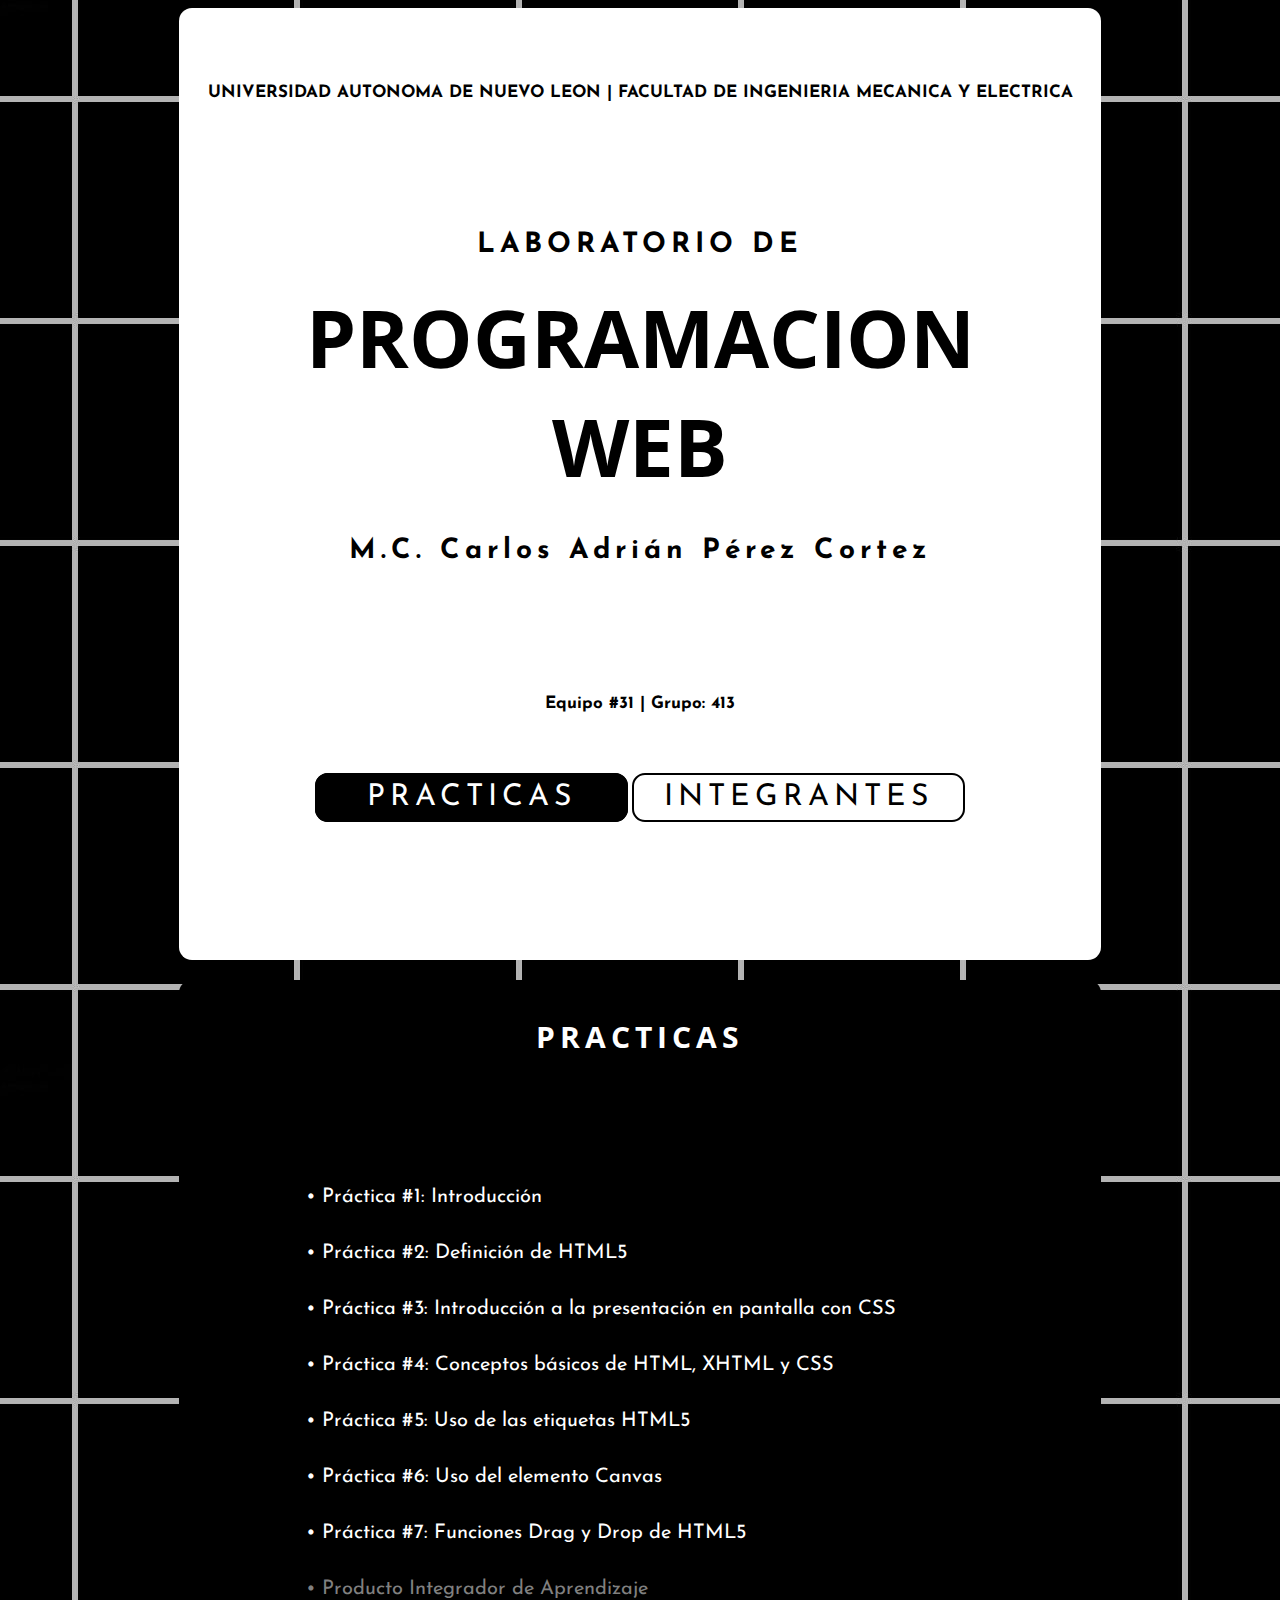
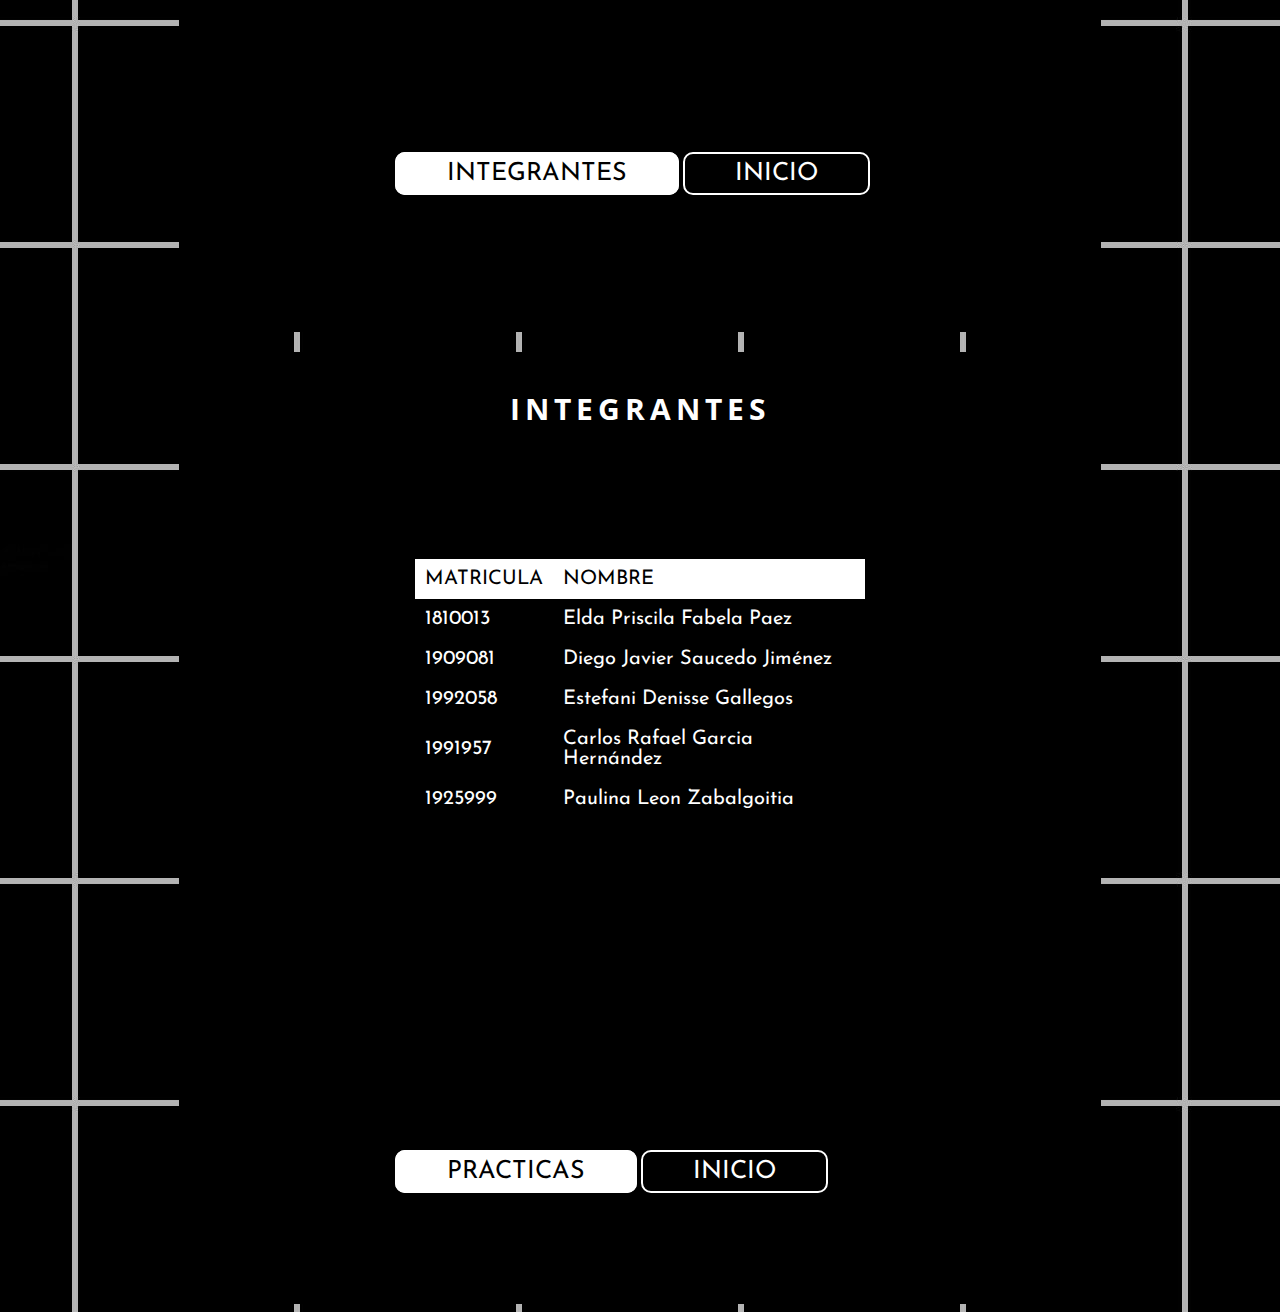
==== commit 14aff959: "p7" ====
--- a/index.html
+++ b/index.html
@@ -29,7 +29,7 @@
 		<a href="p4.html" id="enlacesl">• Práctica #4: Conceptos básicos de HTML, XHTML y CSS</a></br></br></br>
 		<a href="p5/practica 5.html" id="enlacesl">• Práctica #5: Uso de las etiquetas HTML5</a></br></br></br>
 		<a href="p6.html" id="enlacesl">• Práctica #6: Uso del elemento Canvas</a></br></br></br>
-		<a href="#" id="enlacesnl">• Práctica #7: Funciones Drag y Drop de HTML5</a></br></br></br>
+		<a href="p7/p7.html" id="enlacesl">• Práctica #7: Funciones Drag y Drop de HTML5</a></br></br></br>
 		<a href="#" id="enlacesnl">• Producto Integrador de Aprendizaje</a></br></br></br></br></br></br></br></br></br></br>
 
 		<a href="#inte" id="bint">INTEGRANTES</a>
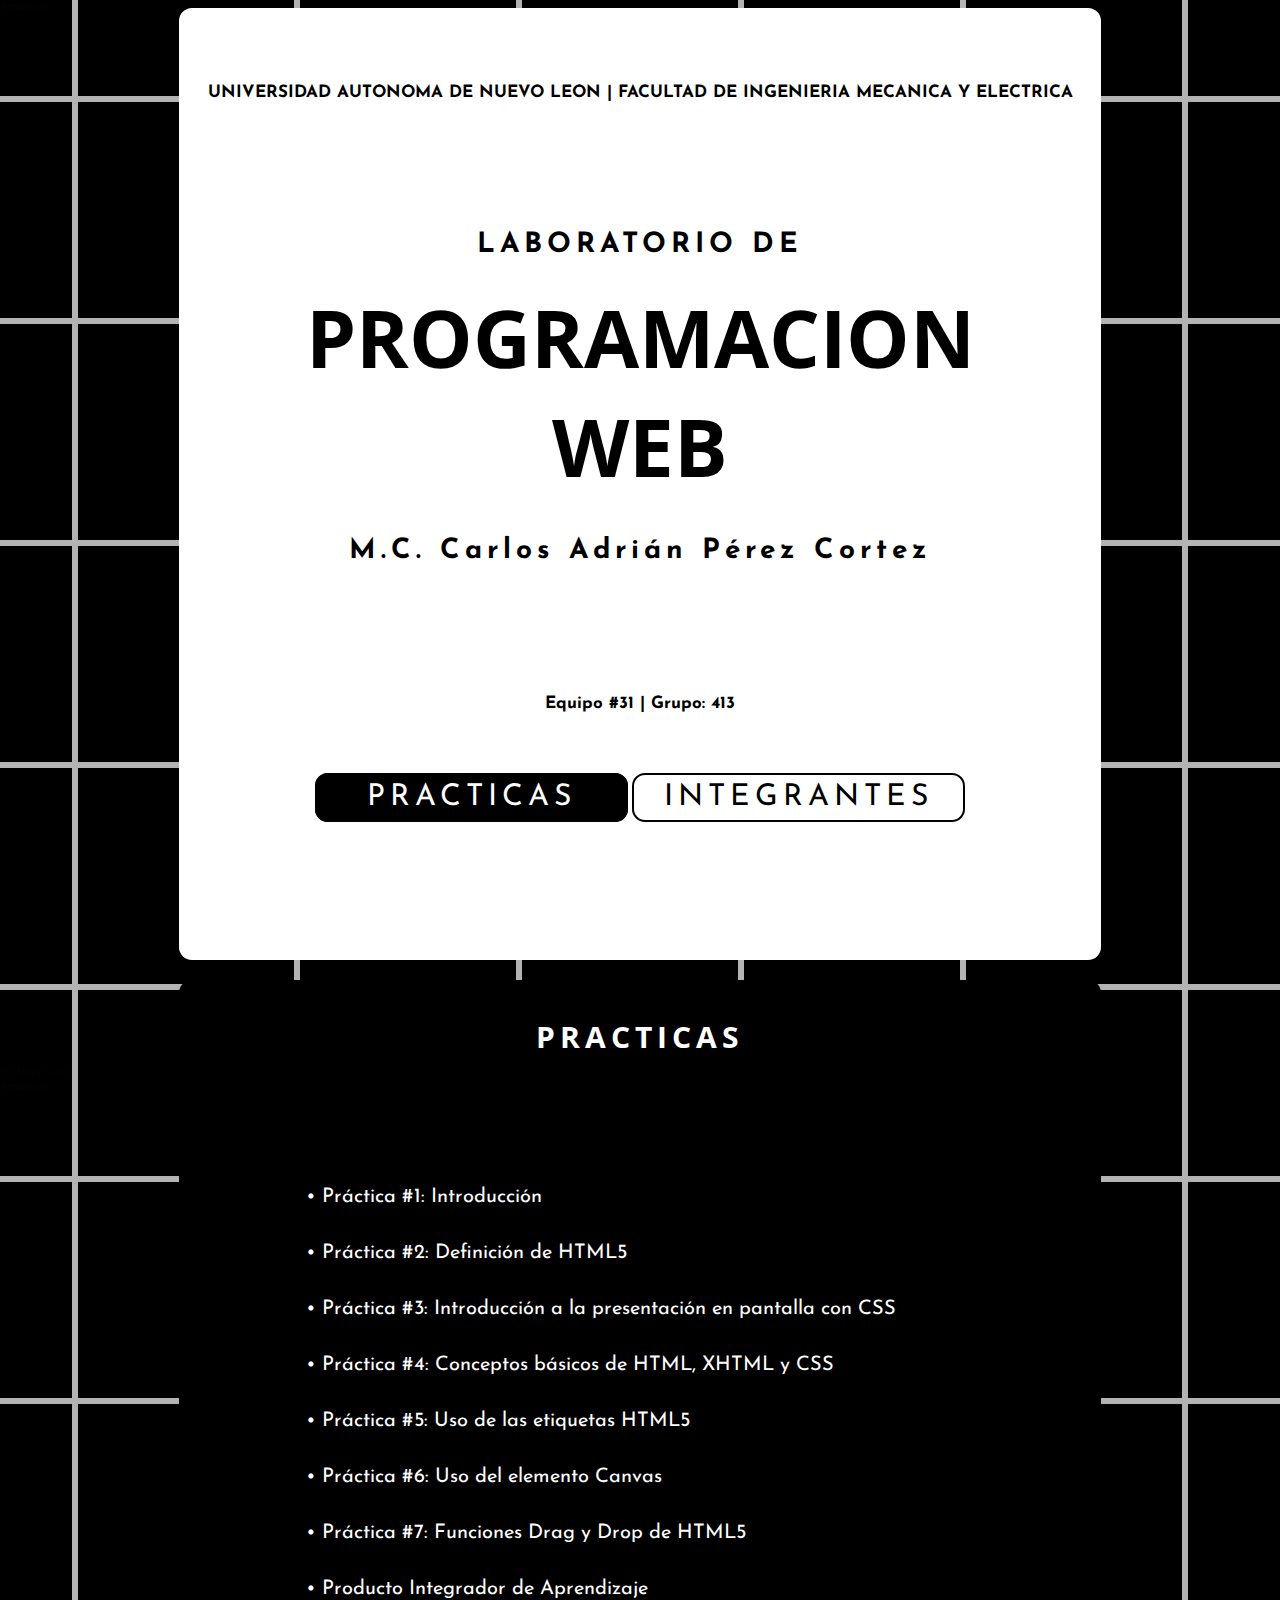
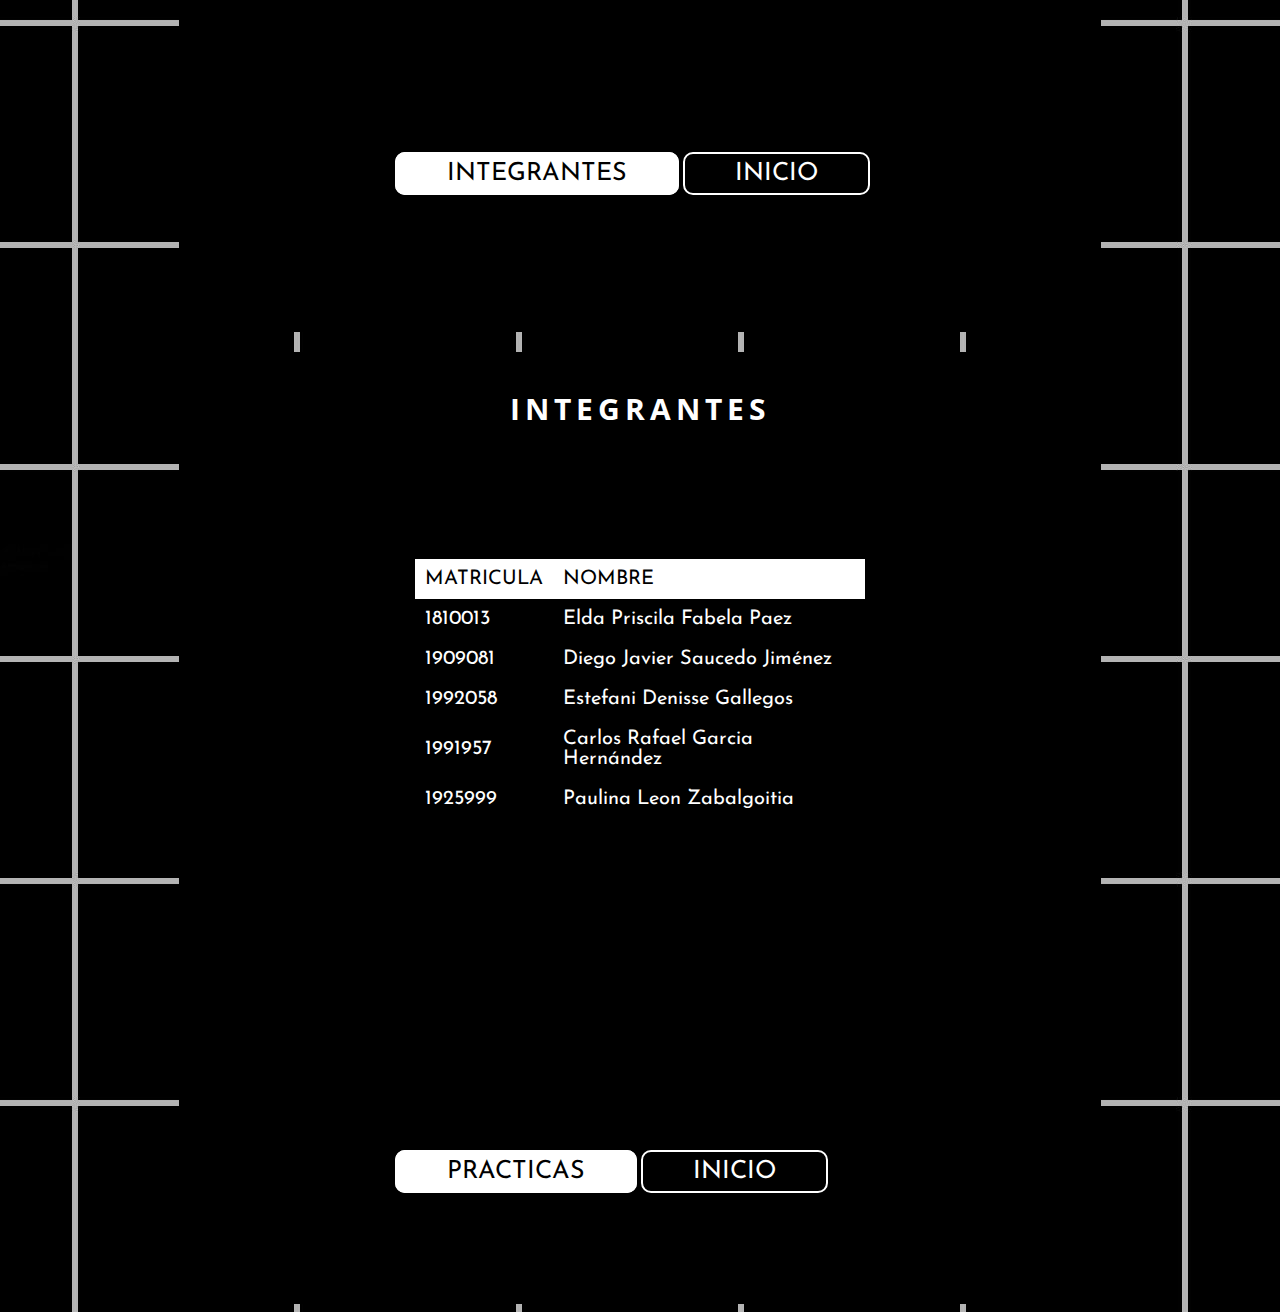
==== commit a37ed45a: "pia" ====
--- a/index.html
+++ b/index.html
@@ -30,7 +30,7 @@
 		<a href="p5/practica 5.html" id="enlacesl">• Práctica #5: Uso de las etiquetas HTML5</a></br></br></br>
 		<a href="p6.html" id="enlacesl">• Práctica #6: Uso del elemento Canvas</a></br></br></br>
 		<a href="p7/p7.html" id="enlacesl">• Práctica #7: Funciones Drag y Drop de HTML5</a></br></br></br>
-		<a href="#" id="enlacesnl">• Producto Integrador de Aprendizaje</a></br></br></br></br></br></br></br></br></br></br>
+		<a href="PIA.html" id="enlacesl">• Producto Integrador de Aprendizaje</a></br></br></br></br></br></br></br></br></br></br>
 
 		<a href="#inte" id="bint">INTEGRANTES</a>
 		<a href="#port" id="bindex">INICIO</a>
